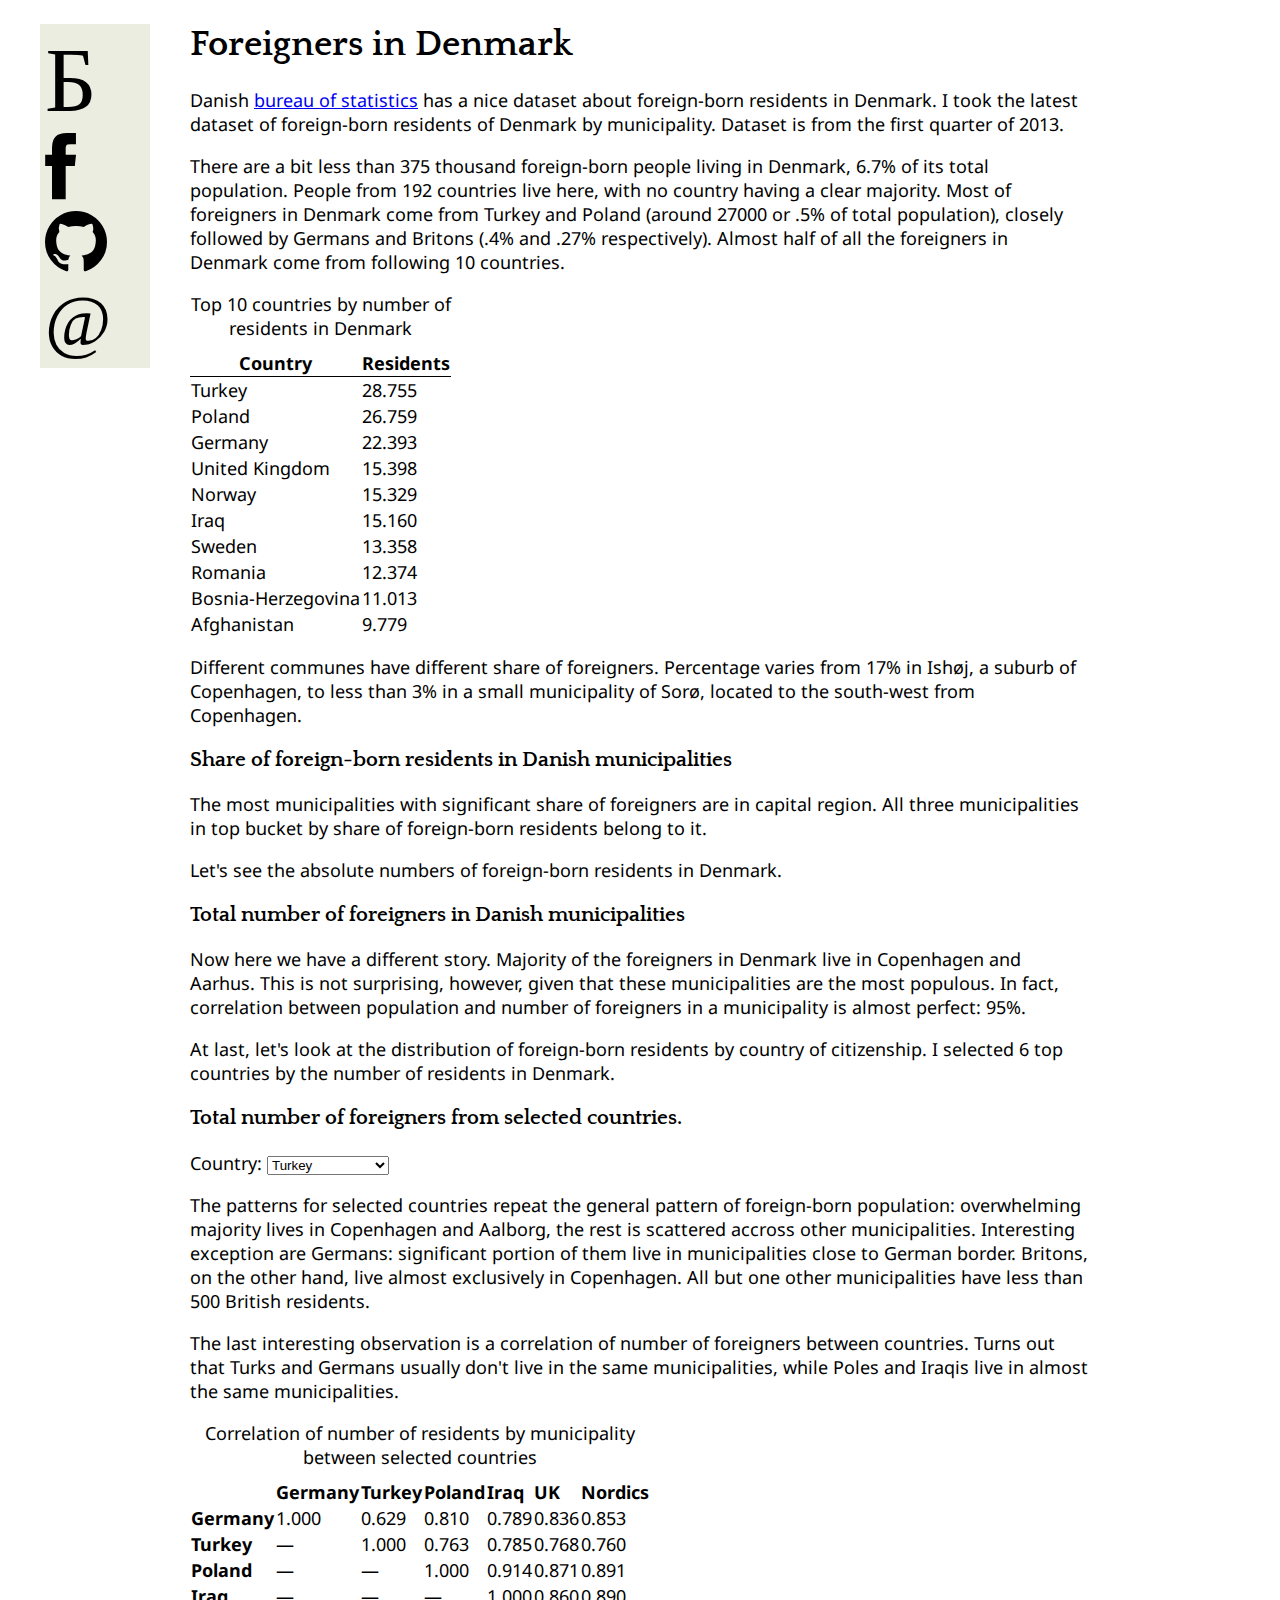
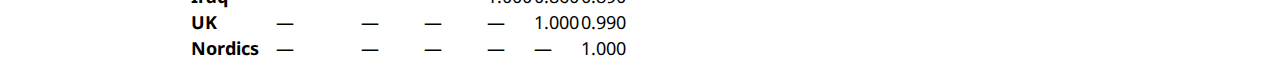
==== foreigners.html @ 878f71d6 "redesign idex page" ====
<!--ogr2ogr -f GeoJSON -t_srs WGS84 kommuner2M.json DAGI2M/KOMMUNE.shp -->
<!-- topojson --id-property=KOMKODE -p KOMNAVN -p REGIONNAVN -o dk.json kommuner2M.json -->

<!DOCTYPE html>
<head>
<meta charset="utf-8">
<title>Foreigners in Denmark &mdash; A blog by Nikita Barsukov</title>
<meta name="description" content="A blog by Nikita Barsukov. Analysing share of foreigners and total number of foreigners in Danish municipalities. Putting this data into an interactive infograpfic using D3.js" />
<link href='http://fonts.googleapis.com/css?family=Quattrocento' rel='stylesheet' type='text/css'>
<link href='http://fonts.googleapis.com/css?family=Droid+Sans' rel='stylesheet' type='text/css'>
<link href='css/main.css' rel='stylesheet' type='text/css'>
<link href='css/font-awesome.min.css' rel='stylesheet' type='text/css'>
<style>
table{
  border-collapse:collapse;
}
th {
  border-bottom: 1px solid black;
}
caption {
  margin-bottom: 10px;
}

#main{
  width: 900px ;
}

.kommune {
  stroke: grey;
  stroke-linejoin: round;	
}
.active{
  stroke:orange;
}

.legend-block {
  stroke: black;
}

</style>
<script src="colorbrewer.js"></script>
<script src="http://code.jquery.com/jquery-1.9.1.min.js"></script>
<script src="http://d3js.org/d3.v3.min.js"></script>
<script src="http://d3js.org/queue.v1.min.js"></script>
<script src="http://d3js.org/topojson.v0.min.js"></script>
<script type="text/javascript">
    d3.selection.prototype.moveToFront = function() {
      return this.each(function(){
        this.parentNode.appendChild(this);
      });
    };
        // Setting width and height of plot area
    var width = 960,
        height = 650;
    //locator - string where to put a chart in
    // range - array with min and max range of plotting variable
    // buckets - number of buckets to break our plotting continuous variable
    function make_a_chart(locator, range, buckets,plot_variable,color_palette,legend_format,legend_text) {
      var centered; // used later for setting a centered element
      var buckets = 8 // number of buckets that we divide communes by share of foreigners
      // calculating bucket breaks
      var legend_breaks = d3.scale.quantile()
          .domain(range)
          .range(d3.range(buckets))
          .quantiles();
      legend_breaks.splice(0,0,0)

      var projection = d3.geo.albers()
          .center([16, 56.2])
          .rotate([4.4, 0])
          .parallels([54, 57])
          .scale(11000)
          .translate([width / 2, height / 2]);

      var path = d3.geo.path()
          .projection(projection);

      var rateById = d3.map();

      var svg = d3.select(locator).append("svg")
          .attr("id","svg-" + plot_variable)
          .attr("width", width)
          .attr("height", height);

      var legend = svg.append("g")
          .attr("id", "legend-" + plot_variable);

      var colorScale = d3.scale.quantize()
          .domain(range)
          .range(colorbrewer[color_palette][buckets]);

      queue()
          .defer(d3.json, "dk.json")
          .defer(d3.csv, "raw_logs/foreigners-by-kommune.csv", function(d) { rateById.set(d.muni, + d[plot_variable]); })
          .await(ready);

      function ready(error, dk) {
        svg.selectAll(".kommune")
          .data(topojson.object(dk, dk.objects.kommuner2M).geometries)
        .enter().append("path")
          .attr("class",function(d){ 
            return "kommune " + plot_variable + " " + d.properties.KOMNAVN})
          .attr("fill", function(d) {return colorScale(rateById.get(d.properties.KOMNAVN))})
          .attr("d", path)
          .on("click", click);
        // Adding legend

        legend.selectAll("rect")
                 .data(d3.range(buckets))
             .enter().append("rect")
                .attr("width", 40)
                .attr("height", 20)
                .attr("y", function(d, i){ return 45 + i*21;})
                .attr("x", 10)
                .attr("fill", function(d,i){return colorbrewer[color_palette][buckets][i]})
                .attr("class","legend-block");

        legend.selectAll("text")
                .data(legend_breaks)
            .enter().append("text")
                .attr("text-anchor", "start") // text-align
                .attr("x", 50)
                .attr("y", function(d, i){return 35 + i*21})
                .attr("dx", 8) // padding-right
                .attr("dy", 12 + 4) // vertical-align: used font size (copied from css. must be a better way)
                .attr("class", "legend")
                .text(function (d){return legend_format(d)} );
         legend.append("text")
            .text(legend_text)
            .attr("x", "5")
            .attr("y", "20")
         };

      function click(d) {
        var x, y, k;
        var komnavn = d.properties.KOMNAVN;
        z = svg.selectAll("." + komnavn);
        console.log(svg);
        if (d && centered !== d) {
          var centroid = path.centroid(d);
          x = centroid[0];
          y = centroid[1];
          k = 4;
          centered = d;
        } else {
          x = width / 2;
          y = height / 2;
          k = 1;
          centered = null;
        }
        svg.selectAll(".kommune").classed("active", false)
        z.classed("active", function(d) { return centered != null});
        if(centered != null) {
          svg.select(".caption").remove();
          cap = svg.append("text")
             .attr("class", "caption")
             .text(d.properties.KOMNAVN + ", " + legend_format(rateById.get(d.properties.KOMNAVN)))
             .attr("x", "700")
             .attr("y", "20");

        } else {
          svg.select(".caption").remove();
        }
        g = svg.selectAll("." + plot_variable)
        g.transition()
            .duration(1000)
            .attr("transform", "translate(" + width / 2 + "," + height / 2 + ")scale(" + k + ")translate(" + -x + "," + -y + ")")
        z.moveToFront();
        legend.moveToFront();
      }
    }
</script>
<script type="text/javascript">

  var _gaq = _gaq || [];
  _gaq.push(['_setAccount', 'UA-40379700-1']);
  _gaq.push(['_trackPageview']);

  (function() {
    var ga = document.createElement('script'); ga.type = 'text/javascript'; ga.async = true;
    ga.src = ('https:' == document.location.protocol ? 'https://ssl' : 'http://www') + '.google-analytics.com/ga.js';
    var s = document.getElementsByTagName('script')[0]; s.parentNode.insertBefore(ga, s);
  })();

</script>
</head>
<body>
  <div id='main'>
    <div id="about_block">
      <a href="/"><i class="icon-5x">Б</i></a><br/>
      <a href="https://www.facebook.com/barsukov"><i class="icon-facebook icon-4x"></i></a><br/>
      <a href="https://github.com/nikita-barsukov/"><i class="icon-github icon-4x"></i></a><br/>
      <a href="mailto:nikita@barsukov.net"><i class="icon-4x">@</i></a><br/>

    </div>
    <h1>Foreigners in Denmark</h1>
<p>Danish <a href="http://www.statistikbanken.dk/statbank5a/default.asp?w=2560">bureau of statistics</a> has a nice dataset about foreign-born residents in Denmark. I took the latest dataset of foreign-born residents of Denmark by municipality. Dataset is from the first quarter of 2013.</p>
<p>There are a bit less than 375 thousand foreign-born people living in Denmark, 6.7% of its total population. People from 192 countries live here, with no country having a clear majority. Most of foreigners in Denmark come from Turkey and Poland (around 27000 or .5% of total population), closely followed by Germans and Britons (.4% and .27% respectively). Almost half of all the foreigners in Denmark come from following 10 countries.</p>

<table>
  <caption>Top 10 countries by number of residents in Denmark</caption>
<thead>
<tr>
<th>Country</th>
<th>Residents</th>
</tr>
</thead><tbody>
<tr>
<td>Turkey</td>
<td>28.755</td>
</tr>
<tr>
<td>Poland</td>
<td>26.759</td>
</tr>
<tr>
<td>Germany</td>
<td>22.393</td>
</tr>
<tr>
<td>United Kingdom</td>
<td>15.398</td>
</tr>
<tr>
<td>Norway</td>
<td>15.329</td>
</tr>
<tr>
<td>Iraq</td>
<td>15.160</td>
</tr>
<tr>
<td>Sweden</td>
<td>13.358</td>
</tr>
<tr>
<td>Romania</td>
<td>12.374</td>
</tr>
<tr>
<td>Bosnia-Herzegovina</td>
<td>11.013</td>
</tr>
<tr>
<td>Afghanistan</td>
<td>9.779</td>
</tr>
</tbody></table>

<p>Different communes have different share of foreigners. Percentage varies from 17% in Ishøj, a suburb of Copenhagen, to less than 3% in a small municipality of Sorø, located to the south-west from Copenhagen.</p>

  <div id="share">
    <h3>Share of foreign-born residents in Danish municipalities</h3>
    <script>
     make_a_chart("div#share", [0,0.15],9,"share","BuGn",d3.format(".2%"),"Share of foreigners.");
    </script>
  </div>
 
<p>The most municipalities with significant share of foreigners are in capital region. All three municipalities in top bucket by share of foreign-born residents belong to it.</p>

<p>Let's see the absolute numbers of foreign-born residents in Denmark.</p>

  <div  id="total">
    <h3>Total number of foreigners in Danish municipalities</h3>

    <script>
      make_a_chart("div#total", [0,25000],9,"total","BuPu", Math.ceil,"Number of foreigners.");
    </script>
  </div>
<p>Now here we have a different story. Majority of the foreigners in Denmark live in Copenhagen and Aarhus. This is not surprising, however, given that these municipalities are the most populous. In fact, correlation between population and number of foreigners in a municipality is almost perfect: 95%. </p>

<p>At last, let's look at the distribution of foreign-born residents by country of citizenship. I selected 6 top countries by the number of residents in Denmark.</p>
  <div id='country'>
    <h3>Total number of foreigners from selected countries.</h3>
    <p>Country: 
      <select id="countries" onchange="$('#country svg').remove();make_a_chart('div#country', [0,2000],9,this.options[this.selectedIndex].value,'RdPu',Math.ceil,this.options[this.selectedIndex].text)">
        <option value="Turkey">Turkey</option>
        <option value="Poland">Poland</option>
        <option value="Germany">Germany</option>
        <option value="Nordics">Nordic Countries</option>
        <option value="UK">United Kingdom</option>
        <option value="Iraq">Iraq</option>
      </select>
    </p>
    <script>
      make_a_chart("div#country", [0,2000],9,"Turkey","RdPu",Math.ceil,"Turkey");
    </script>
  </div>

<p>The patterns for selected countries repeat the general pattern of foreign-born population: overwhelming majority lives in Copenhagen and Aalborg, the rest is scattered accross other municipalities. Interesting exception are Germans: significant portion of them live in municipalities close to German border. Britons, on the other hand, live almost exclusively in Copenhagen. All but one other municipalities have less than 500 British residents.</p>

<p>The last interesting observation is a correlation of number of foreigners between countries. Turns out that Turks and Germans usually don&#39;t live in the same municipalities, while Poles and Iraqis live in almost the same municipalities.</p>

<table>
  <caption>Correlation of number of residents by municipality <br/>between selected countries </caption>
<tr>
<td></td>
<td style='font-weight:bold'>Germany</td>
<td style='font-weight:bold'>Turkey</td>
<td style='font-weight:bold'>Poland</td>
<td style='font-weight:bold'>Iraq</td>
<td style='font-weight:bold'>UK</td>
<td style='font-weight:bold'>Nordics</td>
</tr>
<tr>
<td style='font-weight:bold'>Germany</td>
<td>1.000</td>
<td>0.629</td>
<td>0.810</td>
<td>0.789</td>
<td>0.836</td>
<td>0.853</td>
</tr>
<tr>
<td style='font-weight:bold'>Turkey</td>
<td>&mdash;</td>
<td>1.000</td>
<td>0.763</td>
<td>0.785</td>
<td>0.768</td>
<td>0.760</td>
</tr>
<tr>
<td style='font-weight:bold'>Poland</td>
<td>&mdash;</td>
<td>&mdash;</td>
<td>1.000</td>
<td>0.914</td>
<td>0.871</td>
<td>0.891</td>
</tr>
<tr>
<td style='font-weight:bold'>Iraq</td>
<td>&mdash;</td>
<td>&mdash;</td>
<td>&mdash;</td>
<td>1.000</td>
<td>0.860</td>
<td>0.890</td>
</tr>
<tr>
<td style='font-weight:bold'>UK</td>
<td>&mdash;</td>
<td>&mdash;</td>
<td>&mdash;</td>
<td>&mdash;</td>
<td>1.000</td>
<td>0.990</td>
</tr>
<tr>
<td style='font-weight:bold'>Nordics</td>
<td>&mdash;</td>
<td>&mdash;</td>
<td>&mdash;</td>
<td>&mdash;</td>
<td>&mdash;</td>
<td>1.000</td>
</tr>
</table>
</div>
</body>
---- css/main.css ----
h1, h2, h3 {
  font-family: 'Quattrocento', serif;
}
body {
  font-family: 'Droid Sans', sans-serif;
}

#logo {
  font-family: 'PT Serif Caption', serif;
  font-size: 72pt;
}

#main{
  font-size: 18px;
  margin-left: auto ;
  margin-right: auto ;
}

#about_block{
  position: fixed;
  margin-left: -150px;
  background-color: #EBEDE1;
  width: 100px;
  padding: 5px;
}

#about_block a{
  color: black;
  text-decoration: none;  
}
#about_block a:hover{
  color: black;
  text-decoration: underline;  
}
#about_block a:visited{
  color: #636363;
  text-decoration: none;  
}

.preview {
  border: 1px solid black;
  margin: 5px;
  padding: 5px;
}
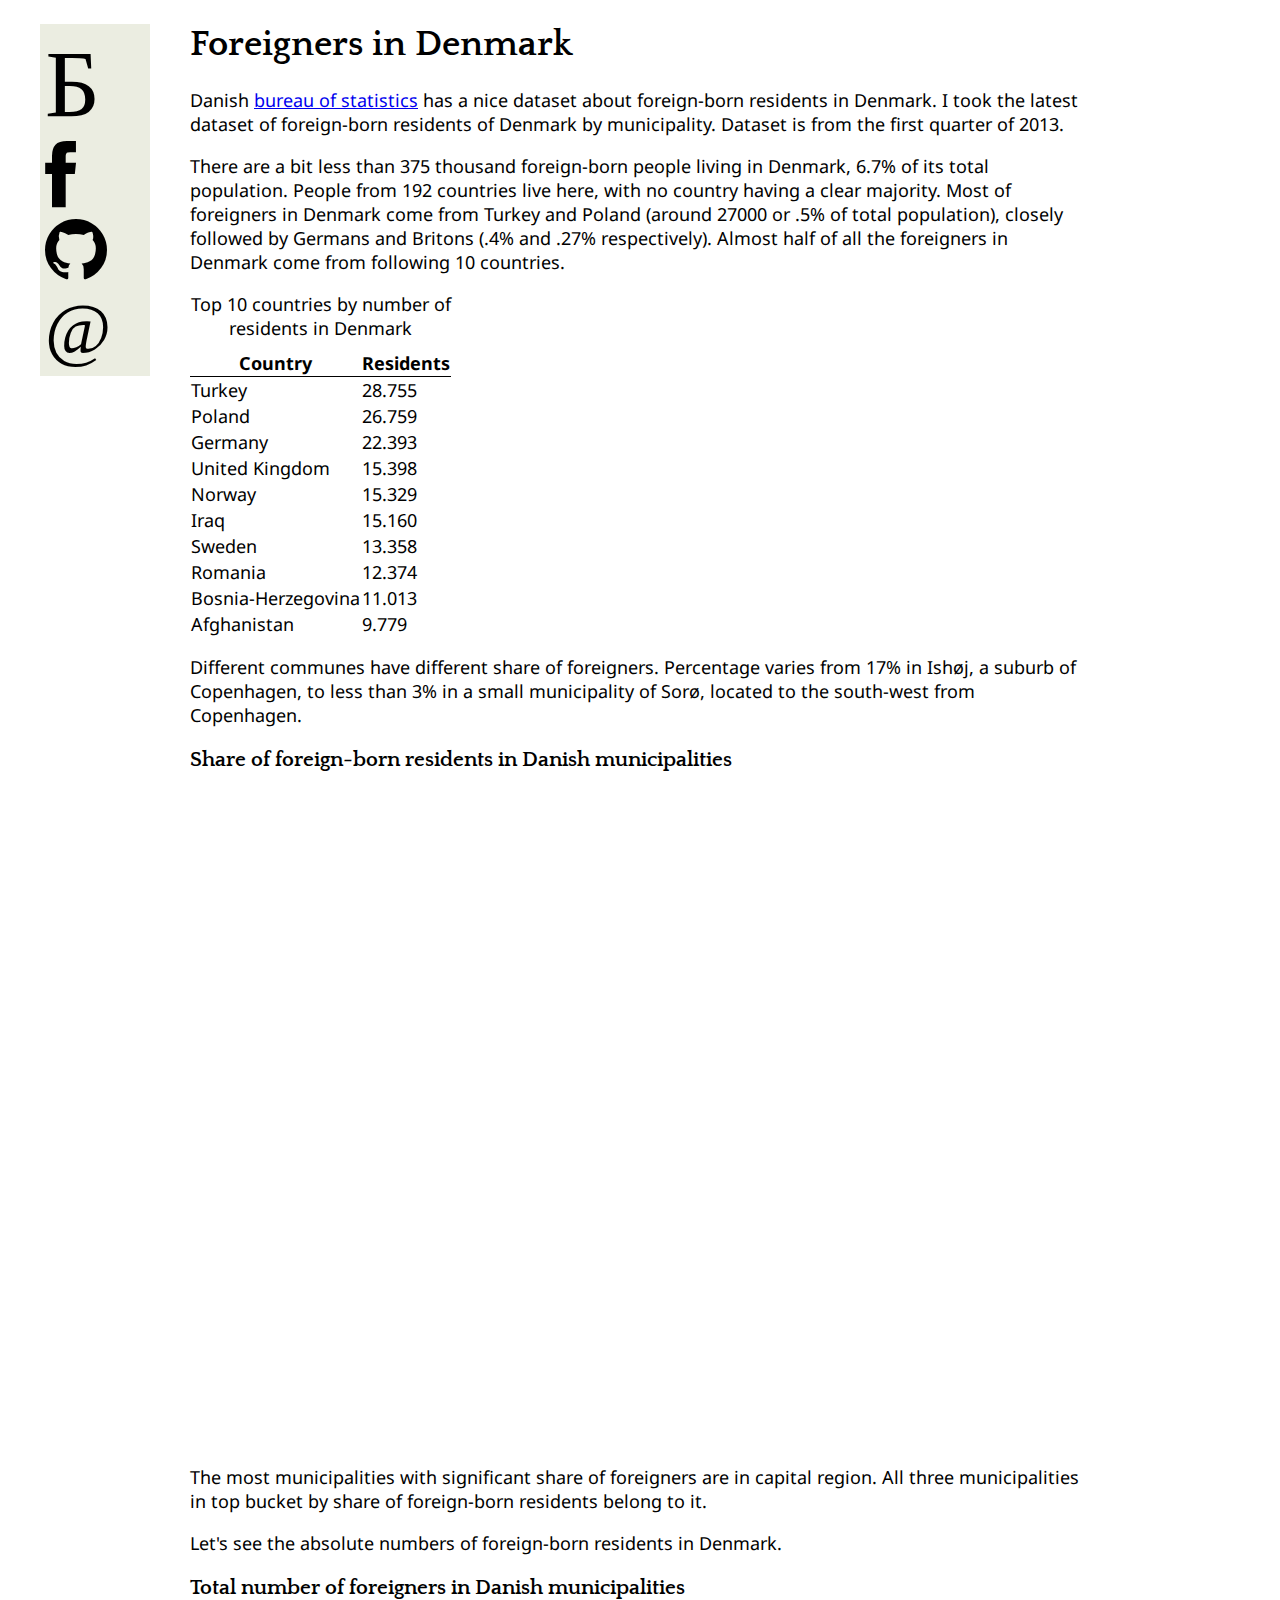
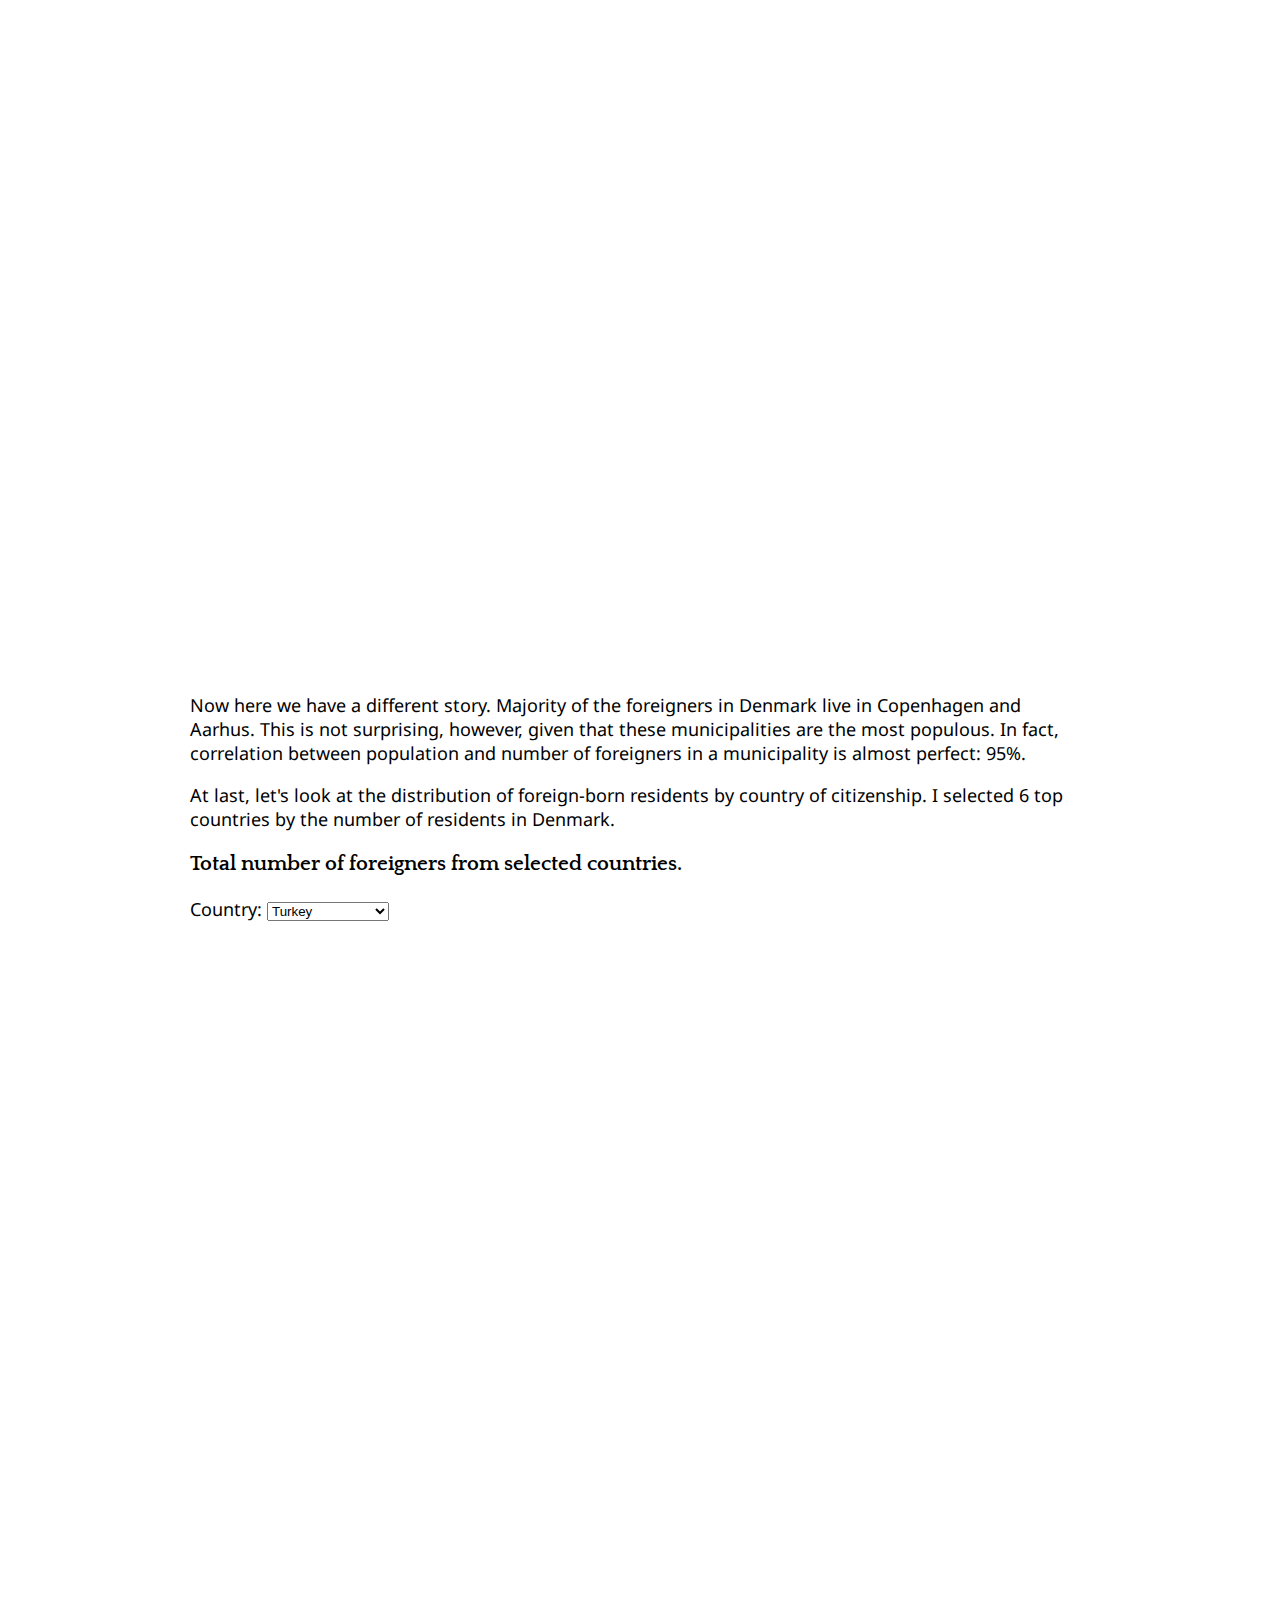
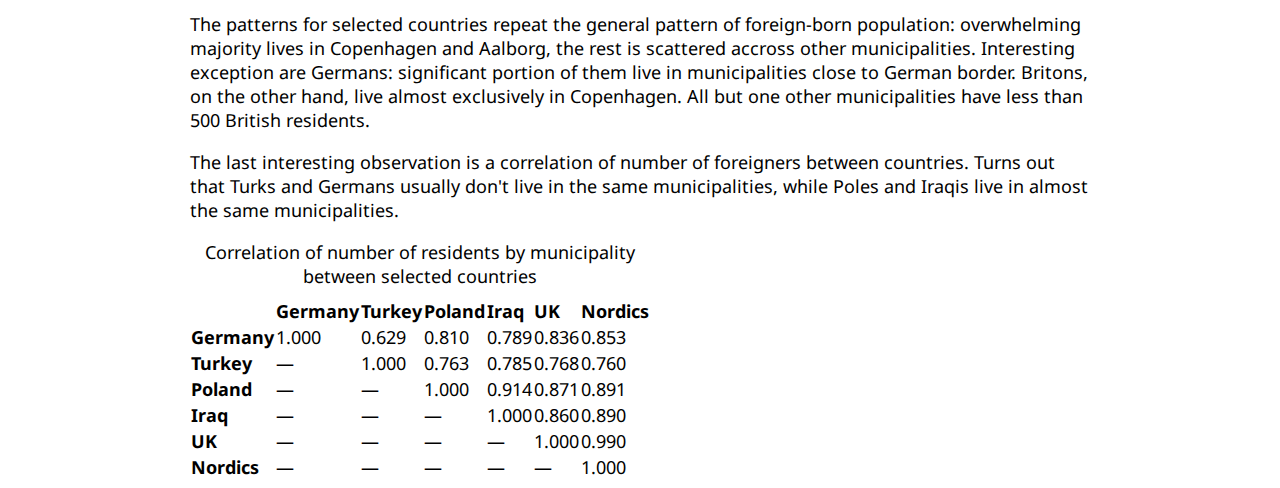
==== commit 1627733d: "Monster commit: upgraded libraries, refactored danish colopleth map" ====
--- a/foreigners.html
+++ b/foreigners.html
@@ -38,11 +38,11 @@
 }
 
 </style>
-<script src="colorbrewer.js"></script>
-<script src="http://code.jquery.com/jquery-1.9.1.min.js"></script>
-<script src="http://d3js.org/d3.v3.min.js"></script>
-<script src="http://d3js.org/queue.v1.min.js"></script>
-<script src="http://d3js.org/topojson.v0.min.js"></script>
+<script src="lib/colorbrewer.js"></script>
+<script src="lib/jquery.js"></script>
+<script src="lib/d3.js"></script>
+<script src="lib/queue.js"></script>
+<script src="lib/topojson.js"></script>
 <script type="text/javascript">
     d3.selection.prototype.moveToFront = function() {
       return this.each(function(){
@@ -57,13 +57,11 @@
     // buckets - number of buckets to break our plotting continuous variable
     function make_a_chart(locator, range, buckets,plot_variable,color_palette,legend_format,legend_text) {
       var centered; // used later for setting a centered element
-      var buckets = 8 // number of buckets that we divide communes by share of foreigners
       // calculating bucket breaks
       var legend_breaks = d3.scale.quantile()
           .domain(range)
           .range(d3.range(buckets))
           .quantiles();
-      legend_breaks.splice(0,0,0)
 
       var projection = d3.geo.albers()
           .center([16, 56.2])
@@ -90,8 +88,10 @@
           .range(colorbrewer[color_palette][buckets]);
 
       queue()
-          .defer(d3.json, "dk.json")
-          .defer(d3.csv, "raw_logs/foreigners-by-kommune.csv", function(d) { rateById.set(d.muni, + d[plot_variable]); })
+          .defer(d3.json, "lib/dk.json")
+          .defer(d3.csv, "raw_logs/foreigners-by-kommune.csv", function(d) { 
+            rateById.set(d.muni, + d[plot_variable]); 
+          })
           .await(ready);
 
       function ready(error, dk) {
@@ -135,7 +135,6 @@
         var x, y, k;
         var komnavn = d.properties.KOMNAVN;
         z = svg.selectAll("." + komnavn);
-        console.log(svg);
         if (d && centered !== d) {
           var centroid = path.centroid(d);
           x = centroid[0];
@@ -170,24 +169,21 @@
       }
     }
 </script>
-<script type="text/javascript">
-
-  var _gaq = _gaq || [];
-  _gaq.push(['_setAccount', 'UA-40379700-1']);
-  _gaq.push(['_trackPageview']);
-
-  (function() {
-    var ga = document.createElement('script'); ga.type = 'text/javascript'; ga.async = true;
-    ga.src = ('https:' == document.location.protocol ? 'https://ssl' : 'http://www') + '.google-analytics.com/ga.js';
-    var s = document.getElementsByTagName('script')[0]; s.parentNode.insertBefore(ga, s);
-  })();
+<script>
+  (function(i,s,o,g,r,a,m){i['GoogleAnalyticsObject']=r;i[r]=i[r]||function(){
+  (i[r].q=i[r].q||[]).push(arguments)},i[r].l=1*new Date();a=s.createElement(o),
+  m=s.getElementsByTagName(o)[0];a.async=1;a.src=g;m.parentNode.insertBefore(a,m)
+  })(window,document,'script','//www.google-analytics.com/analytics.js','ga');
+
+  ga('create', 'UA-43677904-2', 'barsukov.net');
+  ga('send', 'pageview');
 
 </script>
 </head>
 <body>
   <div id='main'>
     <div id="about_block">
-      <a href="/"><i class="icon-5x">Б</i></a><br/>
+      <a href="/"><i id="logo" class="icon-5x">Б</i></a><br/>
       <a href="https://www.facebook.com/barsukov"><i class="icon-facebook icon-4x"></i></a><br/>
       <a href="https://github.com/nikita-barsukov/"><i class="icon-github icon-4x"></i></a><br/>
       <a href="mailto:nikita@barsukov.net"><i class="icon-4x">@</i></a><br/>
